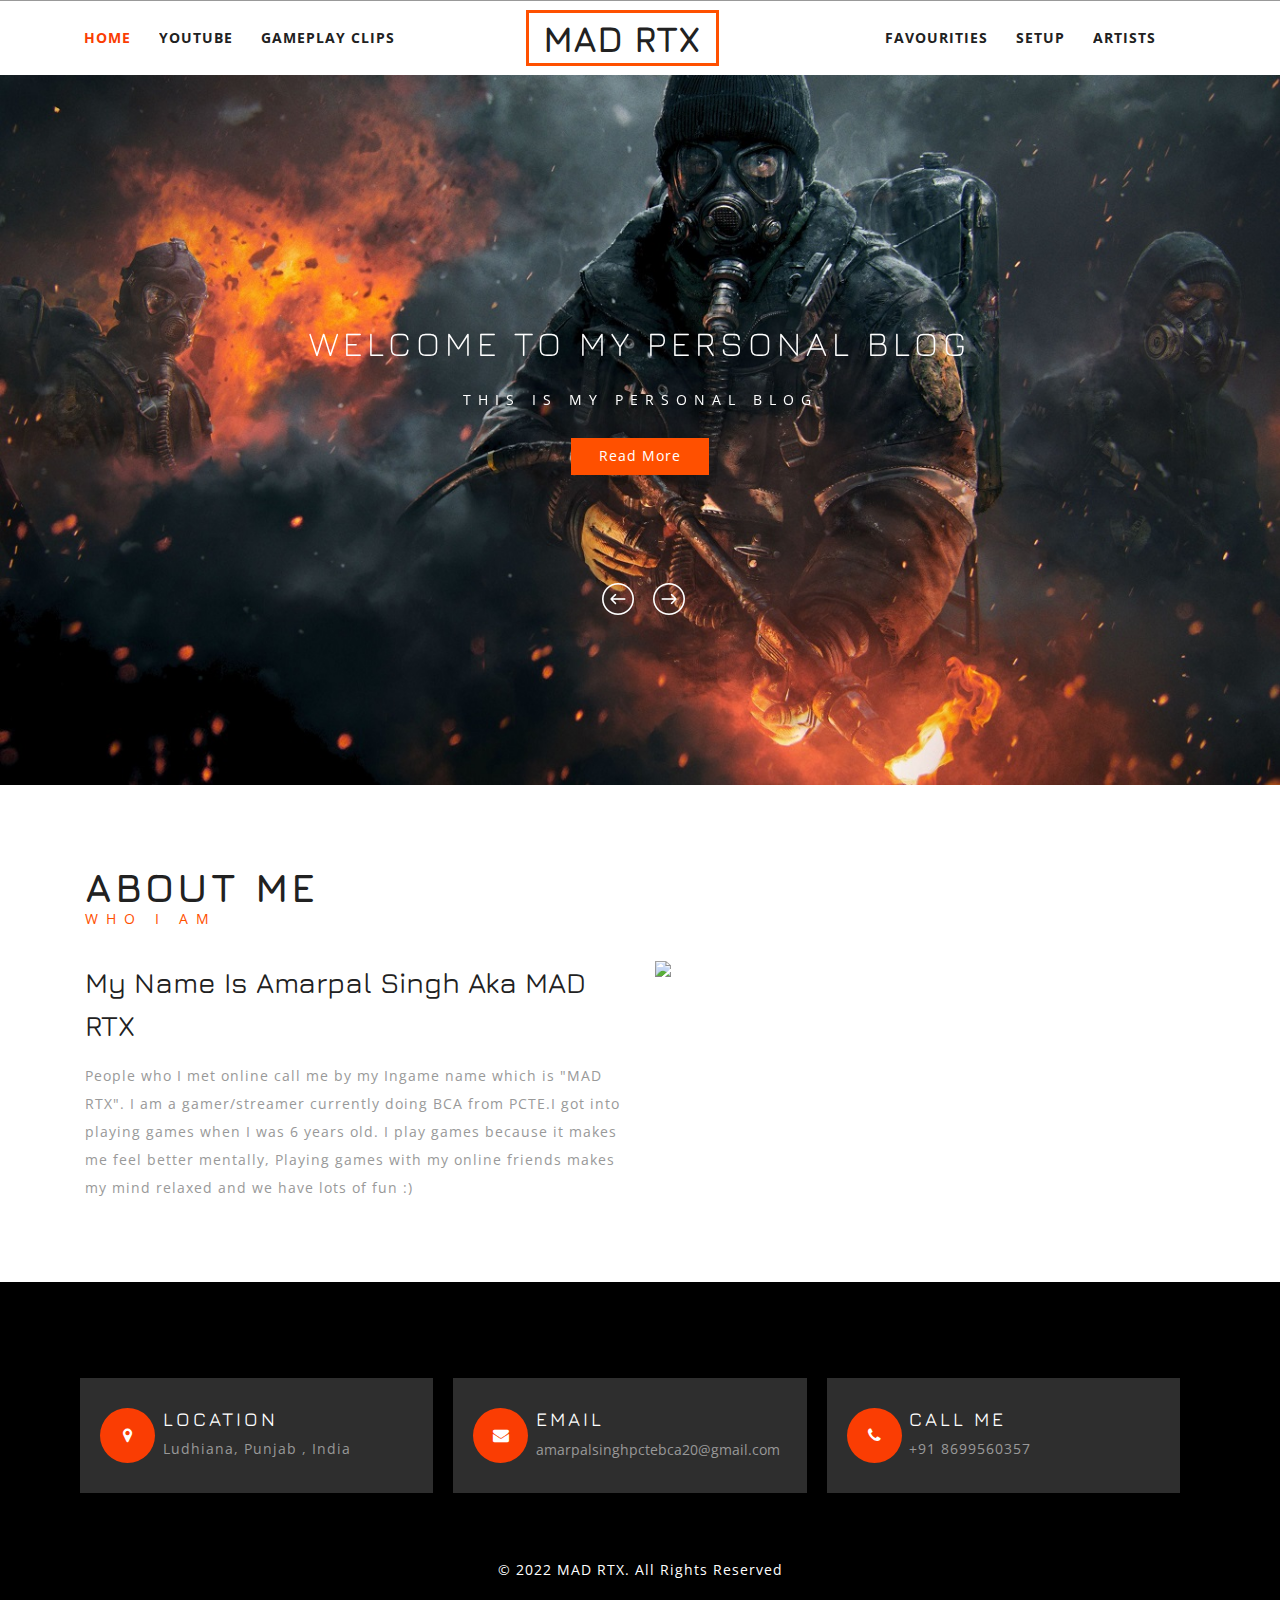
==== index.html @ 7ca93df8 "init" ====
<!--
author: W3layouts
author URL: http://w3layouts.com
-->
<!DOCTYPE html>
<html lang="en">

<head>
	<title> MAD RTX</title>
	<!-- for-mobile-apps -->
	<meta name="viewport" content="width=device-width, initial-scale=1">
	<meta http-equiv="Content-Type" content="text/html; charset=utf-8" />
	<meta name="keywords" content="Gaming Wonderland Responsive web template, Bootstrap Web Templates, Flat Web Templates, Android Compatible web template, 
Smartphone Compatible web template, free web designs for Nokia, Samsung, LG, SonyEricsson, Motorola web design" />
	<script type="application/x-javascript">
		addEventListener("load", function () {
			setTimeout(hideURLbar, 0);
		}, false);

		function hideURLbar() {
			window.scrollTo(0, 1);
		}
	</script>
	<link href="images/favicon.ico" rel="shortcut icon"/>
	<!-- //for-mobile-apps -->
	<link href="css/bootstrap.css" rel="stylesheet" type="text/css" media="all" />
	<link href="css/style.css" rel="stylesheet" type="text/css" media="all" />
	<!-- gallery -->
	<link rel="stylesheet" href="css/lightGallery.css" type="text/css" media="all" />
	<!-- //gallery -->
	<!-- font-awesome icons -->
	<link href="css/font-awesome.css" rel="stylesheet">

	<!-- //font-awesome icons -->
	<link href="//fonts.googleapis.com/css?family=Questrial" rel="stylesheet">
	<link href="//fonts.googleapis.com/css?family=Jura:300,400,500,600" rel="stylesheet">
	<link
		href='//fonts.googleapis.com/css?family=Open+Sans:400,300,300italic,400italic,600,600italic,700,700italic,800,800italic'
		rel='stylesheet' type='text/css'>

</head>

<body>
	<!-- header -->
	
		</div>
		
		<div class="clearfix"> </div>
	</div>
	<div class="w3_navigation">
		<div class="container">
			<nav class="navbar navbar-default">
				<div class="navbar-header navbar-left">
					<button type="button" class="navbar-toggle collapsed" data-toggle="collapse"
						data-target="#bs-example-navbar-collapse-1">
						<span class="sr-only">Toggle navigation</span>
						<span class="icon-bar"></span>
						<span class="icon-bar"></span>
						<span class="icon-bar"></span>
					</button>
					<div class="w3_navigation_pos">
						<h1><a href="index.html" title="MAD RTX">MAD RTX</a></h1>
					</div>
				</div>
				<!-- Collect the nav links, forms, and other content for toggling -->
				<div class="collapse navbar-collapse navbar-right" id="bs-example-navbar-collapse-1">
					<nav class="cl-effect-5" id="cl-effect-5">
						<ul class="nav navbar-nav">
							<li class="active"><a href="index.html"><span data-hover="Home">Home</span></a></li>

							<li><a href="https://www.youtube.com/channel/UCKZusoOJUhrxP9jpR-2Uy2g" target="_blank"><span data-hover="Youtube">Youtube</span></a></li>
							<li><a href="/clips.html"><span data-hover="Gameplay Clips">Gameplay Clips</span></a></li>
							<li><a href="/fav.html"><span data-hover="Favourities">Favourities</span></a></li>
							<li><a href="/setup.html"><span data-hover="Setup">Setup</span></a></li>
							<li><a href="/artist.html"><span data-hover="Artists">Artists</span></a></li>
						</ul>
					</nav>
				</div>
			</nav>
		</div>
	</div>
	<!-- //header -->
	<!-- banner -->
	<div class="banner">
		<!--Slider-->
		<div class="slider">
			<div class="callbacks_container">
				<ul class="rslides" id="slider3">
					<li>
						<div class="slider-img">
							<img src="images/1.jpg" class="img-responsive" alt="Gaming Wonderland">
						</div>
						<div class="slider-info">

							<h4>WELCOME TO MY PERSONAL BLOG </h4>
							<p>THIS IS MY PERSONAL BLOG </p>
							<a href="#about" class="hvr-shutter-in-horizontal scroll">Read More</a>
						</div>
					</li>
					<li>
						<div class="slider-img">
							<img src="images/2.jpg" class="img-responsive" alt="Gaming Wonderland">
						</div>
						<div class="slider-info">

							<h4>I AM A GAMER</h4>
							<p>Not because i dont have a life but because i choose to have many </p>
							<a href="#about" class="hvr-shutter-in-horizontal scroll">Read More</a>
						</div>
					</li>
					<li>
						<div class="slider-img">
							<img src="images/3.jpg" class="img-responsive" alt="Gaming Wonderland">
						</div>
						<div class="slider-info">

							<h4>GAMERS DON'T DIE</h4>
							<p>THEY RESPAWN </p>
							<a href="#about" class="hvr-shutter-in-horizontal scroll">Read More</a>
						</div>
					</li>


				</ul>

			</div>
			<div class="clearfix"></div>
		</div>
		<!--//Slider-->
	</div>
	<!-- //banner -->
	<!-- Modal1 -->
	
	<!-- //Modal1 -->

	<!-- about -->
	<div class="about" id="about">
		<div class="container">
			<div class="col-md-4 agileits_about_left">
				<h3 class="w3l_head">About Me</h3>
				<p class="w3ls_head_para">who i am</p>
			</div>
			<div class="agileits_banner_bottom_grids">
				<div class="col-md-6 agileits_banner_bottom_grid_l">
					<h4>My name is Amarpal singh aka MAD RTX</h4>
					<p><justify>People who I met online call me by my Ingame
						name which is "MAD RTX". I am a gamer/streamer
						currently doing BCA from PCTE.I got into playing
						games when I was 6 years old. I play games because it makes me feel better mentally, Playing games with my online friends
						makes my mind relaxed and we have lots of fun
						:)</justify></p>
				</div>
				<div class="col-md-4 agileits_banner_bottom_grid_r">
					<div class="agileits_banner_btm_grid_r">
						<img src="images/me.png" alt=" " class="img-responsive">
						
						</div>
					</div>
				</div>
				<div class="clearfix"> </div>
			</div>
		</div>
	</div>
	
	<!-- footer -->
	<div class="w3l_footer">
		<div class="container">

			<div class="w3ls_footer_grids">

				<div class="w3ls_footer_grid">
					<div class="col-md-4 w3ls_footer_grid_left">
						<div class="w3ls_footer_grid_leftl">
							<i class="fa fa-map-marker" aria-hidden="true"></i>
						</div>
						<div class="w3ls_footer_grid_leftr">
							<h4>Location</h4>
							<p>Ludhiana, Punjab , India</p>
						</div>
						<div class="clearfix"> </div>
					</div>
					<div class="col-md-4 w3ls_footer_grid_left">
						<div class="w3ls_footer_grid_leftl">
							<i class="fa fa-envelope" aria-hidden="true"></i>
						</div>
						<div class="w3ls_footer_grid_leftr">
							<h4>Email</h4>
							<a href="amarpalsinghpctebca20@gmail.com">amarpalsinghpctebca20@gmail.com</a>
						</div>
						<div class="clearfix"> </div>
					</div>
					<div class="col-md-4 w3ls_footer_grid_left">
						<div class="w3ls_footer_grid_leftl">
							<i class="fa fa-phone" aria-hidden="true"></i>
						</div>
						<div class="w3ls_footer_grid_leftr">
							<h4>Call Me</h4>
							<p>+91 8699560357</p>
						</div>
						<div class="clearfix"> </div>
					</div>
					<div class="clearfix"> </div>
				</div>
			</div>
		</div>
		<div class="w3l_footer_pos">
			<p>© 2022 MAD RTX. All Rights Reserved </a></p>
		</div>
	</div>
	<!-- //footer -->

	<!--banner Slider starts Here-->
	<script src="js/jquery-2.2.3.min.js"></script>
	<script src="js/responsiveslides.min.js"></script>
	<script>
		// You can also use "$(window).load(function() {"
		$(function () {
			// Slideshow 4
			$("#slider3").responsiveSlides({
				auto: true,
				pager: false,
				nav: true,
				speed: 500,
				namespace: "callbacks",
				before: function () {
					$('.events').append("<li>before event fired.</li>");
				},
				after: function () {
					$('.events').append("<li>after event fired.</li>");
				}
			});

		});
	</script>
	<!-- js -->
	<!-- start-smoth-scrolling -->
	<script src="js/lightGallery.js"></script>
	<script>
		$(document).ready(function () {
			$("#lightGallery").lightGallery({
				mode: "fade",
				speed: 800,
				caption: true,
				desc: true,
				mobileSrc: true
			});
		});
	</script>

	<script src="js/owl.carousel.js"></script>
	<link href="css/owl.theme.css" rel="stylesheet">
	<link rel="stylesheet" href="css/owl.carousel.css" type="text/css" media="all">
	<script>
		$(document).ready(function () {
			$("#owl-demo").owlCarousel({

				autoPlay: 3000, //Set AutoPlay to 3 seconds
				autoPlay: true,
				navigation: true,

				items: 4,
				itemsDesktop: [640, 5],
				itemsDesktopSmall: [414, 4]

			});

		});
	</script>
	<!-- start-smoth-scrolling -->
	<script type="text/javascript" src="js/move-top.js"></script>
	<script type="text/javascript" src="js/easing.js"></script>
	<script type="text/javascript">
		jQuery(document).ready(function ($) {
			$(".scroll").click(function (event) {
				event.preventDefault();
				$('html,body').animate({
					scrollTop: $(this.hash).offset().top
				}, 1000);
			});
		});
	</script>
	<!-- start-smoth-scrolling -->
	<!-- //js -->
	<script src="js/bootstrap.js"></script>
	<!-- //for bootstrap working -->
	<!-- here stars scrolling icon -->
	<script type="text/javascript">
		$(document).ready(function () {
			/*
				var defaults = {
				containerID: 'toTop', // fading element id
				containerHoverID: 'toTopHover', // fading element hover id
				scrollSpeed: 1200,
				easingType: 'linear' 
				};
			*/

			$().UItoTop({
				easingType: 'easeOutQuart'
			});

		});
	</script>
	<!-- //here ends scrolling icon -->
</body>

</html>
---- css/style.css ----
/*--
Author: W3layouts
Author URL: http://w3layouts.com
--*/
html, body{
    font-size: 100%;
	font-family: 'Open Sans', sans-serif;
	background:#ffffff;
	margin: 0;
}
p,ul li,ol li{
	margin:0;
	font-size:14px;
	letter-spacing: 1px;
}
h1,h2,h3,h4,h5,h6{
	font-family: 'Jura', sans-serif;
	text-transform:uppercase;
	margin:0;
}
ul,label{
	margin:0;
	padding:0;
}
body a:hover{
	text-decoration:none;
}
input[type="submit"],input[type="reset"],.w3ls_footer_grid_leftl,.w3ls_footer_grid_leftr h4,.w3l_footer_pos p a,.w3ls_footer_grid_leftr a,.w3layouts_header_right ul li a,.w3ls_social li a,.w3_team_grid1_pos,.w3_team_grid1_pos img{
	transition: .5s ease-in;
	-webkit-transition: .5s ease-in;
	-moz-transition: .5s ease-in;
	-o-transition: .5s ease-in;
	-ms-transition: .5s ease-in;
}
/*-- header --*/
.w3layouts_header_left{
	float:left;
}
.w3layouts_header_left p{
    color: #999;
    line-height: 1.8em;
    float: left;
    margin: 5px 42px 0 0;
}
.w3layouts_header_left a {
	 color: #999;
}
.w3layouts_header_right{
    float: right;
    position: relative;
    width: 23%;
}
.header {
	    padding: 0.6em 3em;
    background: #1d1d1d;
}
.w3layouts_header_right input[type="search"] {
       width: 65%;
    border-top-left-radius: 20px;
    border-bottom-left-radius: 20px;
    outline: none;
    border: none;
    background: #fff;
    color: #999;
    padding:8px 15px 8px 15px;
    font-size: 13px;
    float: left;
}
.w3layouts_header_right input[type="submit"] {
	     outline: none;
    border: none;
    background: #ff5000 url(../images/search.png)no-repeat 12px 5px;
    color: #fff;
    padding: 6px 0;
    width: 17%;
    border-top-right-radius: 20px;
    border-bottom-right-radius: 20px;
    -webkit-transition: all 0.2s ease 0s;
    -moz-transition: all 0.2s ease 0s;
    -o-transition: all 0.2s ease 0s;
    -ms-transition: all 0.2s ease 0s;
}
/*-- nav --*/
.navbar-default {
    background: none;
    border: none;
}
.navbar {
    margin-bottom: 0;
}
.w3_navigation {
    border-top: 1px solid #999;
	position:relative;
}
.navbar-nav {
    float: none;
    margin: 1em 0 1em 0;
}
.navbar-collapse {
    padding: 0;
}
.navbar-right {
    float: none !important;
    margin-right: 0;
}
.navbar-default .navbar-nav > .active > a, .navbar-default .navbar-nav > .active > a:hover, .navbar-default .navbar-nav > .active > a:focus {
    color:#fa3d03;
    background: none;
}
.navbar-default .navbar-nav > li > a {
    color: #212121;
}
.navbar-nav > li > a {
      margin:1em 1em;
    padding: 0;
	line-height: 1em;
	font-weight: bold;
    text-transform: uppercase;
}
.navbar-nav > li:nth-child(3) a {
        margin-right: 34em !important;
}
.navbar-nav > li:nth-child(6) a {
        margin-right:0px!important;
}
.w3_navigation_pos {
       position: absolute;
    top: 24%;
    left: 40%;
    z-index: 999;
}
.w3_navigation_pos h1 a {
     font-size: 1em;
    color: #212121;
    text-decoration: none;
    border: 3px solid #ff5000;
    padding: 0.1em .4em;
    font-weight: 700;
    text-transform: uppercase;
    font-family: 'Jura', sans-serif;
}
.navbar-default .navbar-nav > li > a:hover{
    color: #fa3d03;
}
/* Effect 5: same word slide in */
.cl-effect-5 a {
	overflow: hidden;
	padding: 0 4px;
}

.cl-effect-5 a span {
	position: relative;
	display: inline-block;
	-webkit-transition: -webkit-transform 0.3s;
	-moz-transition: -moz-transform 0.3s;
	transition: transform 0.3s;
}

.cl-effect-5 a span::before {
	position: absolute;
	top: 100%;
	content: attr(data-hover);
	-webkit-transform: translate3d(0,0,0);
	-moz-transform: translate3d(0,0,0);
	transform: translate3d(0,0,0);
}

.cl-effect-5 a:hover span,
.cl-effect-5 a:focus span {
	-webkit-transform: translateY(-100%);
	-moz-transform: translateY(-100%);
	transform: translateY(-100%);
}

/* Effect 5: same word slide in and border bottom */
/*-- //nav --*/
.fa-cog{
    -webkit-animation: fa-spin 3s infinite linear;
    animation: fa-spin 3s infinite linear;
}
/*-- //header --*/
/*-- banner --*/
.w3_navigation_pos h1 a i {
    font-size: .6em;
    color: #f83e03;
}
.slider-info {
    position: absolute;
    top: 40%;
    z-index: 999;
    left: 0px;
    width: 100%;
    height: 100%;
	text-align:center;
}
.slider-info h4 {
    font-size: 3em;
    color: #fff;
    letter-spacing: 5px;
    text-transform: uppercase;
    font-weight: 200;
}
.slider-info a {
	font-size:1em;
	padding:0.6em 2em;
	color:#fff;
	}
/* Shutter In Horizontal */
.hvr-shutter-in-horizontal {
  display: inline-block;
  vertical-align: middle;
  -webkit-transform: translateZ(0);
  transform: translateZ(0);
  box-shadow: 0 0 1px rgba(0, 0, 0, 0);
  -webkit-backface-visibility: hidden;
  backface-visibility: hidden;
  -moz-osx-font-smoothing: grayscale;
  position: relative;
  background: #2098d1;
  -webkit-transition-property: color;
  transition-property: color;
  -webkit-transition-duration: 0.3s;
  transition-duration: 0.3s;
}
.hvr-shutter-in-horizontal:before {
  content: "";
  position: absolute;
  z-index: -1;
  top: 0;
  bottom: 0;
  left: 0;
  right: 0;
  background: #ff5000;
  -webkit-transform: scaleX(1);
  transform: scaleX(1);
  -webkit-transform-origin: 50%;
  transform-origin: 50%;
  -webkit-transition-property: transform;
  transition-property: transform;
  -webkit-transition-duration: 0.3s;
  transition-duration: 0.3s;
  -webkit-transition-timing-function: ease-out;
  transition-timing-function: ease-out;
}
.hvr-shutter-in-horizontal:hover, .hvr-shutter-in-horizontal:focus, .hvr-shutter-in-horizontal:active {
  color: white;
}
.hvr-shutter-in-horizontal:hover:before, .hvr-shutter-in-horizontal:focus:before, .hvr-shutter-in-horizontal:active:before {
  -webkit-transform: scaleX(0);
  transform: scaleX(0);
}
.slider-info p {
    font-size:1em;
    text-transform: uppercase;
    color: #fff;
    letter-spacing: 7px;
    margin: 2em 0;
}
/*--slider--*/
#slider2,
#slider3 {
  box-shadow: none;
  -moz-box-shadow: none;
  -webkit-box-shadow: none;
  margin: 0 auto;
}
.rslides_tabs li:first-child {
  margin-left: 0;
}
.rslides_tabs .rslides_here a {
  background: rgba(255,255,255,.1);
  color: #fff;
  font-weight: bold;
}
.events {
  list-style: none;
}
.callbacks_container {
  position: relative;
  float: left;
  width: 100%;
}
.callbacks {
  position: relative;
  list-style: none;
  overflow: hidden;
  width: 100%;
  padding: 0;
  margin: 0;
}
.callbacks li {
  position: absolute;
  width: 100%;
}
.callbacks img {
  position: relative;
  z-index: 1;
  height: auto;
  border: 0;
}
.callbacks .caption {
	display: block;
	position: absolute;
	z-index: 2;
	font-size: 20px;
	text-shadow: none;
	color: #fff;
	left: 0;
	right: 0;
	padding: 10px 20px;
	margin: 0;
	max-width: none;
	top: 10%;
	text-align: center;
}
.callbacks_nav {
    position: absolute;
    -webkit-tap-highlight-color: rgba(0,0,0,0);
       bottom: 24%;
    left: 0;
    z-index: 3;
    text-indent: -9999px;
    overflow: hidden;
    text-decoration: none;
    width:32px;
    height:32px;
    background: transparent url("../images/left.png") no-repeat left top;
}
 .callbacks_nav:hover{
  	opacity: 0.5;
  }
.callbacks_nav.next {
  left: auto;
   background: transparent url("../images/right.png") no-repeat right top;
       left: 51%;
 }
 .callbacks_nav.prev {
	right: auto;
	background-position:left top;
	left: 47%;
}
#slider3-pager a {
  display: inline-block;
}
#slider3-pager span{
  float: left;
}
#slider3-pager span{
	width:100px;
	height:15px;
	background:#fff;
	display:inline-block;
	border-radius:30em;
	opacity:0.6;
}
#slider3-pager .rslides_here a {
  background: #FFF;
  border-radius:30em;
  opacity:1;
}
#slider3-pager a {
  padding: 0;
}
#slider3-pager li{
	display:inline-block;
}
.rslides {
  position: relative;
  list-style: none;
  overflow: hidden;
  width: 100%;
  padding: 0;
}
.rslides li {
  -webkit-backface-visibility: hidden;
  position: absolute;
  display:none;
  width: 100%;
  left: 0;
  top: 0;
}
.rslides li{
  position: relative;
  display: block;
  float: left;
}
.rslides img {
  height: auto;
	border: 0;
	width: 100%;
  }
.callbacks_tabs{
       list-style: none;
    position: absolute;
    bottom: -39%;
    left: 42%;
    padding: 0;
    margin: 0;
    z-index: 990;
    display: block;
    text-align: center;
}
.slider-top span{
	font-weight:600;
}
.callbacks_tabs li{
       display: inline-block;
    margin: 0 7px;
}
/*----*/
.callbacks_tabs a{
 visibility: hidden;
}
.callbacks_tabs a:after {
    content: "\f111";
    font-size: 0;
    font-family: FontAwesome;
    visibility: visible;
    display: block;
    height: 12px;
    width: 12px;
    display: inline-block;
    background: #fff;
    border-radius: 50%;
    -webkit-border-radius: 50%;
    -o-border-radius: 50%;
    -moz-border-radius: 50%;
    -ms-border-radius: 50%;
}
.callbacks_here a:after{
	background: #f53753;
    border: 1px solid #f53753;
    height:1px;
    width:40px;
    border-radius: 0;
}
/*-- //banner --*/
/*-- about --*/
.about,.services,.team-bottom,.mail{
	padding:5em 0;
}
.w3l_head{
	font-size: 2.5em;
    font-weight: bold;
    color: #212121;
	letter-spacing: 3px;
	text-align: center;
}
.w3ls_head_para{
	color:#ff5000;
	text-transform:uppercase;
	letter-spacing:8px;
	text-align: center;
}

.agileits_about_right p{
	color:#999;
	line-height:2em;
	margin-bottom:3em;
}
.agileits_about_right p i{
	display:block;
	margin:2em 0 0;
}
.agileits_about_right {
    padding-left: 7em;
}
.agileits_about_right ul li{
	display: block;
    margin-bottom: 1em;
    color: #212121;
    line-height: 1.5em;
    text-transform: capitalize;
    font-family: 'Questrial', sans-serif;
    font-size: 1em;
	font-weight:600;
	letter-spacing:2px;
}
.agileits_about_right ul li i{
	color:#fa3d43;
	padding-right:1em;
}
.agileits_about_right ul li:last-child,.agileinfo_about_bottom_right_wthree ul li:last-child{
	margin-bottom:0;
}
/*-- //about --*/
/*-- about-bottom --*/
.agileits_banner_bottom_grid_l h4{
	text-transform:capitalize;
	font-size:1.8em;
	color:#212121;
	line-height:1.5em;
}
.agileits_banner_bottom_grid_l p{
	margin:1em 0 0;
	line-height:2em;
	color:#999;
}
.agileits_banner_bottom_grid_l p i{
	    display: block;
    margin-bottom: 1em;
    color: #ff5000;
    letter-spacing: 4px;
    font-weight: 400;
}
.agileits_banner_bottom_grids{
	margin:6em 0 0;
}
.agileits_banner_btm_grid_r{
	position:relative;
}
.agileits_banner_btm_grid_r_pos{
	position:absolute;
	top: -23%;
    right: -15%;
}
/*-- //about-bottom --*/
/*-- services --*/
/*-- services --*/
.services{
	background:url(../images/service.jpg) no-repeat center;
	background-size:cover;
	-webkit-background-size: cover;
	-o-background-size: cover;
	-ms-background-size: cover;
	-moz-background-size: cover;
}
#services h3 {
    text-align: center;
    color: #fff;

}
.services-agile-w3l,.services-gd {
    margin: 0 auto;
    text-align: center;
}
.services-agile-w3l {
    margin-top: 2em;
}
.hi-icon,.hi-icon:after{
	border-radius:0px;
}
.hi-icon:before {
    font-family: inherit;
}

a.hi-icon img {
    margin: 17px 0 0;
}
.hi-icon-wrap {
    padding: 0;
}

.services-gd h4 {
	color: #2098d1;
    margin-top: 20px;
    font-size: 1.5em;
    letter-spacing: 2px;
    margin-bottom: 8px;
}
.services-gd p {
    color: #fff;
}
.hi-icon-wrap {
	text-align: center;
	margin: 0 auto;
	padding: 2em 0 1em;
}

.hi-icon {
	display: inline-block;
	font-size: 0px;
	cursor: pointer;
    margin: 0 auto;
	width: 102px;
	height: 102px;
	text-align: center;
	position: relative;
	z-index: 1;
	color: #fff;
	    border-radius: 50%;
}

.hi-icon:after {
	pointer-events: none;
	position: absolute;
	width: 100%;
	height: 100%;
	content: '';
	-webkit-box-sizing: content-box; 
	-moz-box-sizing: content-box; 
	box-sizing: content-box;
}

.hi-icon:before {
	font-family: 'ecoicon';
	speak: none;
	font-size: 48px;
	line-height: 90px;
	font-style: normal;
	font-weight: normal;
	font-variant: normal;
	text-transform: none;
	display: block;
	-webkit-font-smoothing: antialiased;
}

/* Effect 9 */
.hi-icon-effect-9 .hi-icon {
	-webkit-transition: box-shadow 0.2s;
	-moz-transition: box-shadow 0.2s;
	transition: box-shadow 0.2s;
}

.hi-icon-effect-9 .hi-icon:after {
	top: 0;
	left: 0;
	padding: 0;
	box-shadow: 0 0 0 3px #fff;
	-webkit-transition: -webkit-transform 0.2s, opacity 0.2s;
	-moz-transition: -moz-transform 0.2s, opacity 0.2s;
	transition: transform 0.2s, opacity 0.2s;
	    border-radius: 50%;
}

/* Effect 9a */
.hi-icon-effect-9a .hi-icon:hover:after {
	-webkit-transform: scale(0.85);
	-moz-transform: scale(0.85);
	-ms-transform: scale(0.85);
	transform: scale(0.85);
	opacity: 0.5;
}

.hi-icon-effect-9a .hi-icon:hover {
	box-shadow: 0 0 0 6px #fff;
	color: #fff;
}
/*-- //services --*/
/*-- //services-bottom --*/
/*-- /news --*/
.projects{
	padding:5em 0 0 0;
}
.projects-info{
	text-align:center;
}
.projects-info p{
    color: #999999;
    font-size: .9em;
    margin: 1em auto 0;
    width: 40%;
}
.projects-grids {
  margin: 3em 0 0 0;
}
#owl-demo .item{
    text-align: center;
}
.projects-agile-grid-info{
    position: relative;
    overflow: hidden;	
}
.projects-agile-grid-info img{
	width:100%;
}
i.fa.fa-cutlery {
    color: #FFFFFF;
    font-size: 2em;
}
.projects-grid-caption h4 {
      color: #fff;
    font-size: 1.7em;
    font-weight: 700;
    margin: 7.2em 0 0.5em 0;
    text-transform: uppercase;
    background: hsla(192, 18%, 92%, 0.31);
    padding: 10px;
    letter-spacing: 6px;
}
.projects-grid-caption p {
    color: #fff;
    font-size: 0.95em;
    margin: 0;
    letter-spacing: 12px;
}
.projects-grid-caption {
    background: rgba(0, 0, 0, 0.61);
    padding: 8em 1em 1em 1em;
    position: absolute;
    left: 0;
    bottom: -135%;
    text-align: center;
    width: 100%;
     height: 617px;
    -webkit-transition: .5s all;
    transition: .5s all;
    -moz-transition: .5s all;
	border: 1px solid #999;
}
.projects-agile-grid-info:hover .projects-grid-caption{
    bottom: 0%;
}
/*-- //news --*/
/*-- gallery --*/
.w3l_gallery_grid li{
	display: inline-block;
    float: left;
    width: 32.33%;
    padding: 1%;
}
.box {
    position: relative;
    overflow: hidden;
}

.box img {
  position: absolute;
  left: 0;
  -webkit-transition: all 300ms ease-out;
  -moz-transition: all 300ms ease-out;
  -o-transition: all 300ms ease-out;
  -ms-transition: all 300ms ease-out;
  transition: all 300ms ease-out;
}

.box .overbox {
	background-color: hsla(0, 0%, 11%, 0.6);
    position: absolute;
    top: 0;
    left: 0;
    color: #fff;
    z-index: 100;
    -webkit-transition: all 300ms ease-out;
    -moz-transition: all 300ms ease-out;
    -o-transition: all 300ms ease-out;
    -ms-transition: all 300ms ease-out;
    transition: all 300ms ease-out;
    opacity: 0;
    width: 100%;
       padding: 7em 2em 2em;
}
.box,.box .overbox {
	height: 230px;
}
.box:hover .overbox { opacity: 1; }

.box .overtext {
  -webkit-transition: all 300ms ease-out;
  -moz-transition: all 300ms ease-out;
  -o-transition: all 300ms ease-out;
  -ms-transition: all 300ms ease-out;
  transition: all 300ms ease-out;
  transform: translateY(40px);
  -webkit-transform: translateY(40px);
}

.box .title {
     font-size: 1.6em;
    text-transform: uppercase;
    opacity: 0;
    transition-delay: 0.1s;
    transition-duration: 0.2s;
    background: rgba(236, 81, 9, 0.72);
    text-align: center;
    padding: 10px;
}

.box:hover .title,
.box:focus .title {
  opacity: 1;
  transform: translateY(0px);
  -webkit-transform: translateY(0px);
}

.box .tagline {
	font-size: 13px;
    line-height:1.8em;
	opacity: 0;
	transition-delay: 0.2s;
	transition-duration: 0.2s;
}

.box:hover .tagline,
.box:focus .tagline {
  opacity: 1;
  transform: translateX(0px);
  -webkit-transform: translateX(0px);
}
ul#lightGallery {
    margin-top: 2em;
}
.modal-content  img{
	width:100%;
}
.modal-content h4 {
    color: #0099e5;
    text-align: center;
    font-size: 35px;
    margin-bottom: 15px;
}
.modal-content h5 {
    color: #000;
    padding: 20px 0 6px;
    font-size: 22px;
    margin-left: 0px;
}
.modal-content p {
    color: #676464;
    font-size: 14px;
    line-height: 28px;
    letter-spacing: 0.2px;
    word-spacing: 1px;
}
.modal-header {
    min-height: 16.42857143px;
    padding: 20px 30px;
}
 .modal-dialog {
    width: 600px;
    margin: 109px auto;
}
.agileits_about_left h3 {
    text-align: left;
}
.agileits_about_left p {
    text-align: left;
}
/*-- mail --*/
.w3_mail_grids textarea{
	outline: none;
    padding: 10px;
    color: #212121;
    font-size: 14px;
    border: none;
    border-bottom:2px solid #f2f2f2;
    background: none;
    width: 97.3%;
    margin:0 0 3em 1.1em;
    min-height: 150px;
    resize: none;
	font-weight:600;
}
.w3_mail_grids textarea::-webkit-input-placeholder {
	color: #212121 !important;
}
.w3_mail_grids input[type="submit"]{
    outline: none;
    color: #fff;
    letter-spacing: 5px;
    font-size: 1em;
    border: none;
    text-transform: uppercase;
    width: 100%;
    font-weight: 600;
    background: #111;
    padding: 0.9em;
    margin-top: 2em;
}
.w3_mail_grids input[type="submit"]:hover{
 background:#fa3d03;
}
/*-- mail --*/
.input {
	position: relative;
	z-index: 1;
	display: inline-block;
	margin: 0;
	max-width: 100%;
	width: calc(100% - 0em);
	vertical-align: top;
}

.input__field {
	display: block;
	border-radius: 0;
	outline: none;
	width: 100%;
	background: #f5f5f5;
	color: #111;
	padding: 18px;
	font-size: 14px;
	border: 1px solid #e4e4e4;
	font-weight: 600;
	-webkit-appearance: none;
}

.input__field:focus, .w3_agile_mail_grid textarea:focus {
	outline: none;
	background: #fff;
}

.input--ichiro {
	margin-top: 2em;
}

.w3_agile_mail_grid textarea {
    outline: none;
    width: 100%;
    background: #f5f5f5;
    color: #111;
    padding:1em;
    font-size: 14px;
    border: 1px solid #e4e4e4;
     min-height: 239px;
     font-weight: 600;
    margin: 2em 0 0;
}
.w3_agile_mail_grid textarea::-webkit-input-placeholder {
	color: #212121 !important;
}
/*-- //mail --*/
/*-- footer --*/
.w3l_footer{
	    background: #000;
         padding: 6em 0 5em 0;
}
.w3l_footer form{
	width: 45%;
    margin: 3em auto 0;
}
.w3ls_footer_grid {
    margin: 0 auto;
    text-align: center;
}
.w3ls_footer_grids p.agileits_w3layouts_est{
	color:#fff;
	line-height:2em;
	margin:2em auto 5em;
	width:65%;
	text-align:center;
}
.w3ls_footer_grid_leftl{
	float:left;
	width:55px;
	height:55px;
	border-radius:50px;
	text-align:center;
	background:#fa3d03;
}
.w3ls_footer_grid_leftl i{
	color: #fff;
    font-size: 1em;
    line-height: 3.4em;
}
.w3ls_footer_grid_leftr{
    float: right;
    width: 80%;
    text-align: left;
}
.w3ls_footer_grid_leftr h4{
	font-size: 1.2em;
    color: #fff;
    letter-spacing: 3px;
    margin-bottom: .5em;
}
.w3ls_footer_grid_leftr p{
	color:#999;
	line-height:1.5em;
}
.w3ls_footer_grid_leftr a{
	color:#999;
	text-decoration:none;
	font-size:14px;
}
.w3ls_footer_grid_leftr a:hover{
	color:#fa3d03;
}
.w3l_footer_pos{
      margin-top: 4em;
}
.w3l_footer_pos p{
	text-align:center;
	color:#fff;
	line-height:1.8em;
}
.w3l_footer_pos p a{
	color:#fa3d03;
	text-decoration:underline;
}
.w3l_footer_pos p a:hover{
	color:#fff;
}
.w3ls_footer_grid_left:hover .w3ls_footer_grid_leftl{
	background:#fff;
}
.w3ls_footer_grid_left:hover .w3ls_footer_grid_leftl i{
	color:#212121;
}
.w3ls_footer_grid_left:hover .w3ls_footer_grid_leftr h4{
	color:#fa3d43;
}
.w3ls_footer_grid_left {
    background: #2e2e2e;
    float: left;
    width: 31%;
    margin: 0 10px;
    padding: 30px 20px;
}
/*-- //footer --*/
.map iframe{
	width:100%;
	min-height:350px;
	margin-top:2em;
	margin-bottom:-6px;
	border:none;
}
/*-- to-top --*/
#toTop {
	display: none;
	text-decoration: none;
	position: fixed;
	bottom: 20px;
	right: 2%;
	overflow: hidden;
	z-index: 999; 
	width: 32px;
	height: 32px;
	border: none;
	text-indent: 100%;
	background: url(../images/arrow.png) no-repeat 0px 0px;
}
#toTopHover {
	width: 32px;
	height: 32px;
	display: block;
	overflow: hidden;
	float: right;
	opacity: 0;
	-moz-opacity: 0;
	filter: alpha(opacity=0);
}
/*-- //to-top --*/
/*-- start-responsive-design --*/
@media (max-width:1440px){
	.slider-info {
		position: absolute;
		top: 35%;
	}
}
@media (max-width:1366px){
	.slider-info h4 {
		font-size: 2.8em;
	}
	.projects-grid-caption {
		padding: 8em 1em 1em 1em;
		position: absolute;
		left: 0;
		bottom: -146%;
	}
	.projects-grid-caption h4 {
		font-size: 1.4em;
		margin: 7.2em 0 0.5em 0;
	}
}
@media (max-width:1280px){
	.slider-info h4 {
		font-size: 2.5em;
	}
	.agileits_banner_btm_grid_r_pos {
		position: absolute;
		top: -23%;
		right: -9%;
	}
	.projects-grid-caption {
		padding: 14em 1em 1em 1em;
		position: absolute;
		left: 0;
		bottom: -156%;
	}
}
@media (max-width:1080px){
	.w3_navigation_pos {
		left:41%;
	}
	.agileits_about_right {
		padding-left: 4em;
	}
	.w3layouts_header_right {
		float: right;
		position: relative;
		width: 30%;
	}
	.slider-info p {
		font-size: 0.9em;
		letter-spacing: 6px;
		margin: 2em 0;
	}
	.slider-info h4 {
		font-size: 2.3em;
	}
	.slider-info {
		position: absolute;
		top: 28%;
	}
	.callbacks_nav.prev {
		right: auto;
		background-position: left top;
		left: 45%;
	}
	.navbar-nav > li > a {
		margin: 2em 1em;
		font-size: 0.9em;
	}
		.w3_navigation_pos h1 a {
       font-size: 0.9em;
	}
	.navbar-nav > li:nth-child(3) a {
		margin-right: 37.1em !important;
	}
	.w3_navigation_pos {
		left: 35%;
	}
	.agileits_banner_bottom_grid_l h4 {
       font-size: 1.6em;
	}
	.projects-grid-caption h4 {
		font-size: 1em;
		margin: 7.2em 0 0.5em 0;
	}
	.projects-grid-caption {
		padding: 19em 1em 1em 1em;
		position: absolute;
		left: 0;
		bottom: -179%;
	}
	.projects-grid-caption p {
		font-size: 0.85em;
		margin: 0;
		letter-spacing: 10px;
	}
	.w3ls_footer_grid_leftl {
		float: left;
		width: 43px;
		height: 43px;
	}
	.w3ls_footer_grid_leftl i {
		font-size: 1em;
		line-height: 2.7em;
	}
	.w3ls_footer_grid_leftr h4 {
		font-size: 1.1em;
		letter-spacing: 2px;
	}
	.box .overbox {
		padding: 6em 1em 2em;
	}
	.box, .box .overbox {
		height: 189px;
	}
}
@media (max-width: 1024px){
	.w3_navigation_pos {
		left:41%;
	}
	.agileits_about_right {
		padding-left: 4em;
	}
	.w3layouts_header_right {
		float: right;
		position: relative;
		width: 36%;
	}
	.slider-info p {
		font-size: 0.9em;
		letter-spacing: 6px;
		margin: 2em 0;
	}
	.slider-info h4 {
		font-size: 2.3em;
	}
	.slider-info {
		position: absolute;
		top: 28%;
	}
	.callbacks_nav.prev {
		right: auto;
		background-position: left top;
		left: 45%;
	}
	.navbar-nav > li > a {
		margin: 2em 1em;
		font-size: 0.9em;
	}
		.w3_navigation_pos h1 a {
       font-size: 0.9em;
	}
	.navbar-nav > li:nth-child(3) a {
		margin-right: 37.1em !important;
	}
	.w3_navigation_pos {
		left: 35%;
	}
	.projects-grid-caption {
		padding: 19em 1em 1em 1em;
		position: absolute;
		left: 0;
		bottom: -190%;
	}
	.projects-grid-caption h4 {
		font-size: 0.9em;
		margin: 8.2em 0 0.5em 0;
	}
}	
@media (max-width: 991px){
	.w3_navigation_pos h1 a {
		font-size: 0.7em;
	}
	.navbar-nav > li:nth-child(3) a {
		margin-right: 26em !important;
	}
	.navbar-nav > li > a {
	   margin: 2em 0.5em;
	}
	.w3_navigation_pos {
		top: 28%;
		left: 38.5%;
	}
	.navbar-nav > li > a {
		padding: 0;
		line-height: 0.8em;
	}
	.w3_navigation_pos {
		top: 28%;
		left: 33.5%;
	}
	.w3layouts_header_right {
		float: right;
		position: relative;
		width: 36%;
	}
	.callbacks_nav.prev {
		right: auto;
		background-position: left top;
		left: 45%;
	}
	.agileits_banner_bottom_grids {
		margin: 1em 0 0;
	}
	.agileits_banner_bottom_grid_r {
		margin-top: 6em;
	}
	.agileits_banner_btm_grid_r_pos {
		position: absolute;
		top: -23%;
		right: 0%;
	}
	.services-gd.text-center {
		float: left;
		width: 25%;
	}
	.w3l_head {
			font-size: 2.3em;
	}
	
	.box .title {
		font-size: 1.2em;
	}
	.box, .box .overbox {
		height: 146px;
	}
	.box .overbox {
		padding: 4em 1em 2em;
	}
	.projects-grid-caption {
		padding: 21em 1em 1em 1em;
		position: absolute;
		left: 0;
		bottom: -248%;
	}
	.projects-grid-caption h4 {
		font-size: 0.9em;
		margin: 9.2em 0 0.5em 0;
	}
	.projects-grid-caption p {
		font-size: 0.8em;
		margin: 0;
		letter-spacing: 7px;
	}
	.w3ls_footer_grid_left {
		float: left;
		width: 100%;
		margin: 0 0px;
		padding: 20px 30px;
		margin-bottom: 10px;
	}
	.w3ls_footer_grid_leftr {
		float: right;
		width: 75%;
		text-align: left;
	}
	.w3l_footer {
		padding: 4em 0 3em 0;
	}
	.about, .services, .team-bottom, .mail {
		padding: 3em 0;
	}
	.w3l_footer_pos {
		margin-top: 2em;
	}
	
}
@media (max-width: 800px){
	.w3_navigation_pos {
		left:38.5%;
	}
	.navbar-nav > li:nth-child(3) a {
		margin-right: 26em !important;
	}
	.w3_navigation_pos h1 a {
		font-size: .75em;
	}
	.w3_navigation_pos {
		left: 34%;
	}
	.navbar-nav {
		float: none;
		margin: 0em 0 0em 0;
	}
	.w3_navigation_pos {
		top: 12%;
		left: 33.5%;
	}
	.w3layouts_header_left p {
		float: left;
		margin: 5px 19px 0 0;
		font-size: 13px;
	}
	.header {
		padding: 0.6em 1em;
	}
	.slider-info h4 {
		font-size: 1.8em;
	}
	.slider-info a {
		font-size: 0.9em;
		padding: 0.6em 1.5em;
	}
	.slider-info p {
		font-size: 0.85em;
		letter-spacing: 5px;
		margin: 1em 0 1.5em 0;
	}
	.projects-grid-caption h4 {
		font-size: 0.9em;
		margin: 9.2em 0 0.5em 0;
		padding: 8px;
		letter-spacing: 2px;
	}
	.projects-grid-caption p {
		font-size: 0.8em;
		margin: 0;
		letter-spacing: 3px;
	}
	.services-gd h4 {
		margin-top: 20px;
		font-size: 1.3em;
	}
	.callbacks_nav {
		position: absolute;
		bottom: 21%;
	}
	.w3layouts_header_right {
		float: right;
		position: relative;
		width: 40%;
	}
}
@media (max-width: 768px){
	.w3_navigation_pos h1 a {
		font-size: .75em;
	}
	.w3_navigation_pos {
		left: 34%;
	}
	.w3l_head {
		font-size: 2em;
	}
	.agileits_about_right {
		padding-left: 3em;
	}
	.agileinfo_about_bottom_right h2 {
		font-size: 1.7em;
	}
	.w3ls_head_para {
      letter-spacing: 5px;
	}
	.projects-grid-caption h4 {
		font-size: 1.1em;
		margin: 1.2em 0 0.5em 0;
		padding: 8px;
		letter-spacing: 2px;
	}
	.w3_agile_mail_grid textarea {
		outline: none;
		min-height: 191px;
		margin: 2em 0 0;
	}
	.map iframe {
    width: 100%;
    min-height: 250px;
    margin-top: 2em;
	}
	.projects {
		padding: 3em 0 0 0;
	}
}
@media (max-width: 767px){
	.navbar-default .navbar-toggle {
		border-color: #212121;
	}
	.navbar-default .navbar-toggle .icon-bar {
		background-color: #212121;
	}
	.navbar-toggle {
		margin: 1em 0;
	}
	.navbar-default .navbar-toggle:hover, .navbar-default .navbar-toggle:focus {
		background-color: transparent;
	}

	.navbar-nav {
		float: none;
		margin: 0;
		text-align: center;
		background: #dfdfdf;
	}
	.navbar-nav > li > a {
		margin: 2em 0;
	}
	.navbar-nav > li:nth-child(3) a {
		margin-right: auto !important;
	}
	.w3_navigation_pos {
		left: 0;
	}
	.w3_navigation_pos {
		position: inherit;
		float: left;
		margin-top: .9em;
	}
}
@media (max-width: 736px){
	.header {
		padding: 0.6em 1em;
	}
	.box .overbox {
		padding: 3em 1em 2em;
	}
	.box, .box .overbox {
		height: 139px;
	}
	
	.map iframe {
		min-height: 300px;
	}
	.box .overbox {
		padding: 3em 1em 2em;
	}
	.box, .box .overbox {
		height: 139px;
	}
	.w3layouts_header_right {
		float: right;
		position: relative;
		width: 37%;
	}
	.about, .services, .team-bottom, .mail {
		padding: 2em 0;
	}
	.projects {
		padding: 2em 0 0 0;
	}
}
@media (max-width: 667px){
	.w3layouts_header_right ul li:last-child {
		margin-left: 1em;
	}

	.box, .box .overbox {
		height: 125px;
	}
	.box .title {
		font-size: 1em;
	}
	.w3layouts_header_left {
		float: none;
		width: 100%;
		margin: 0 auto;
	}
	.w3layouts_header_left p{
		float: none;
		margin: 0 auto;
		text-align:center;
		
	}
	.w3layouts_header_right {
		float: none;
		position: relative;
		width: 56%;
	margin: 4px auto 0;
	}
	.w3layouts_header_right input[type="search"] {
      width: 83%;
	}
	.callbacks_nav {
		position: absolute;
		bottom: 14%;
	}
	.callbacks_nav.prev {
		right: auto;
		background-position: left top;
       left: 43%;
	}
}
@media (max-width: 640px){
	.box, .box .overbox {
		height: 114px;
	}
	.w3l_head {
		font-size: 1.8em;
	}
	.w3ls_head_para {
		letter-spacing: 5px;
		font-size: 12px!important;
	}
	.services-gd.text-center {
		float: left;
		width: 50%;
	}
}
@media (max-width: 600px){
	.slider-info h4 {
		font-size: 1.5em;
	}
	.slider-info p {
		font-size: 0.8em;
		letter-spacing: 3px;
		margin: 1em 0 1.5em 0;
	}
	.slider-info {
		position: absolute;
		top: 21%;
	}
}
@media (max-width: 568px){
	.agileits_banner_bottom_grid_l h4 {
		font-size: 1.4em;
	}
	.w3l_gallery_grid li {
		display: inline-block;
		float: left;
		width: 50%;
		padding: 1%;
	}
	.box, .box .overbox {
		height: 166px;
	}
	.box .overbox {
		padding: 5em 1em 2em;
	}
	.projects-grid-caption h4 {
		font-size: 1.1em;
		margin: 5em 0 0.5em 0;
		padding: 8px;
		letter-spacing: 2px;
	}
	.w3l_footer {
		padding: 2em 0 2em 0;
	}
	.w3l_footer_pos {
		margin-top: 1em;
	}
}
@media (max-width: 480px){

	p, ul li, ol li {
    margin: 0;
    font-size: 13px;
	}
	.w3layouts_header_right {
		float: none;
		position: relative;
		width: 80%;
		margin: 4px auto 0;
	}
	.callbacks_nav {
		position: absolute;
		bottom: 9%;
	}
	.slider-info h4 {
		font-size: 1.4em;
		letter-spacing: 4px;
	}
	.box .overbox {
		padding: 4em 1em 2em;
	}
	.box, .box .overbox {
		height: 138px;
	}
	.projects-grid-caption h4 {
		font-size: 1.1em;
		margin: 0em 0 0.5em 0;
		padding: 8px;
		letter-spacing: 2px;
	}
	.w3_agile_mail_grid textarea {
		outline: none;
		min-height: 119px;
		margin: 2em 0 0;
	}
	.w3_agile_mail_grid {
		padding: 0 0px;
	}
}
@media (max-width: 414px){
	.agileits_banner_btm_grid_r_pos {
		position: absolute;
		top: -37%;
		right: 0%;
	}
	.agileits_banner_bottom_grid_l {
		padding: 0 5px;
	}
	.agileits_about_left {
		padding: 0 5px;
	}
	.slider-info h4 {
		font-size: 1.3em;
		letter-spacing: 3px;
	}
	.slider-info h4 {
		font-size: 1.3em;
		letter-spacing: 3px;
	}
	.slider-info a {
		font-size: 0.9em;
		padding: 0.4em 1.5em 0.7em 1.5em;
	}
	.w3_navigation_pos {
		position: inherit;
		float: left;
		margin-top: .7em;
	}
	.callbacks_nav.prev {
		right: auto;
		background-position: left top;
		left: 40%;
		background-size: 72%;
	}
	.callbacks_nav.next {
		left: auto;
		background: transparent url(../images/right.png) no-repeat right top;
		left: 51%;
		background-size: 72%;
	}
	.callbacks_nav {
		position: absolute;
		bottom: 5%;
	}
	.box, .box .overbox {
		height: 112px;
	}
	.box .overbox {
		padding: 3em 1em 2em;
	}
	ul#lightGallery {
		margin-top: 1em;
	}
	
	.slider-img img {
		min-height: 175px;
	}
	.map iframe {
		min-height: 231px;
	}
	.agileits_banner_bottom_grid_l h4 {
		font-size: 1.2em;
	}
	.w3l_head {
		font-size: 1.5em;
	}
	.agileits_banner_btm_grid_r_pos img {
		width: 57%;
	}
	.agileits_banner_btm_grid_r_pos {
		position: absolute;
		top: -28%;
		    right: -3%;
	}
}
@media (max-width: 384px){
	.slider-info h4 {
		font-size: 1.2em;
		letter-spacing: 2px;
	}
	.slider-info p {
		font-size: 0.8em;
		letter-spacing: 1px;
		margin: 0.5em 0 1em 0;
	}
	.agileits_banner_btm_grid_r_pos img {
		width: 57%;
	}
	.agileits_banner_btm_grid_r_pos {
		position: absolute;
		top: -28%;
		   right: -3%;
	}
	.box .overbox {
		padding: 3em 1em 2em;
	}
	.box, .box .overbox {
		height: 103px;
	}
	.services-gd h4 {
		margin-top: 20px;
		font-size: 1.2em;
	}
}
@media (max-width: 375px){
	.w3layouts_header_right {
		float: none;
		position: relative;
		width: 95%;
		margin: 4px auto 0;
	}
}
@media (max-width: 320px){
	.w3_navigation_pos h1 a {
		font-size: .65em;
	}
	.slider-info h4 {
		font-size: 1.2em;
		letter-spacing: 2px;
	}
	.slider-img img {
		min-height: 151px;
	}
	.w3l_gallery_grid li {
		display: inline-block;
		float: left;
		width: 100%;
		padding: 1%;
	}
	.box, .box .overbox {
		height: 120px;
	}
	.projects-grid-caption {
		padding: 24em 1em 1em 1em;
		position: absolute;
	}
	.w3layouts_header_right {
		float: none;
		position: relative;
		width: 100%;
		margin: 4px auto 0;
	}
	#mail {
    padding: 0em 0 2em 0;
}
}
---- css/lightGallery.css ----
/*clearfix*/
.group {
  *zoom: 1;
}
.group:before, .group:after {
  	display: table;
    content: "";
    line-height: 0;
}
.group:after{
	clear: both;
}
/*/clearfix*/


/** /font-icons/**/
@font-face {
	font-family: 'Slide-icons';
	src:url('../font/Slide-icons.eot');
}
@font-face {
	font-family: 'Slide-icons';
	src: url([data-uri]) format('woff'),
		 url([data-uri]) format('truetype');
	font-weight: normal;
	font-style: normal;
}

/* Use the following CSS code if you want to use data attributes for inserting your icons */
[data-icon]:before {
	font-family: 'Slide-icons';
	content: attr(data-icon);
	speak: none;
	font-weight: normal;
	font-variant: normal;
	text-transform: none;
	line-height: 1;
	-webkit-font-smoothing: antialiased;
	-moz-osx-font-smoothing: grayscale;
}

/** //font-icons/**/




.lightGallery {
	overflow: hidden!important;
}
#lightGallery-Gallery img {
	border: none!important;
}
#lightGallery-outer{
	width: 100%;
	height: 100%;
	position: fixed;
	top: 0;
	left: 0;
	z-index: 99999!important;
	overflow: hidden;
	-webkit-user-select: none;
	-moz-user-select: none;
	user-select: none;
	opacity:1;
	-webkit-transition: opacity 0.35s ease;
	-moz-transition: opacity 0.35s ease;
	-o-transition: opacity 0.35s ease;
	-ms-transition: opacity 0.35s ease;
	transition: opacity 0.35s ease;
	background: #0d0d0d;
}

/*lightGallery starting effects*/
#lightGallery-Gallery.opacity{
	opacity: 1;
	transition: all 1s ease 0s;
	-moz-transition: all 1s ease 0s;
	-webkit-transition: all 1s ease 0s;
	-o-transition: all 1s ease 0s;
	-ms-transition: all 1s ease 0s;
}
#lightGallery-Gallery.opacity .thumb_cont{
	opacity: 1;
}
#lightGallery-Gallery.fadeM{
	opacity: 0;
	transition: all 0.5s ease 0s;
	-moz-transition: all 0.5s ease 0s;
	-webkit-transition: all 0.5s ease 0s;
	-o-transition: all 0.5s ease 0s;
	-ms-transition: all 0.5s ease 0s;
}
/*lightGallery starting effects*/


/*lightGallery core*/
#lightGallery-Gallery {
	height: 100%;
    opacity: 0;
    width: 100%;	
	transition:all 1s ease 0s;
	-moz-transition: all 1s ease 0s;
	-webkit-transition: all 1s ease 0s;
	-o-transition: all 1s ease 0s;
	-ms-transition: all 1s ease 0s;
}
#lightGallery-slider {
	height: 100%;
	left: 0;
	top: 0;
	width: 100%;
	white-space: nowrap;
	position: absolute;
}
#lightGallery-slider .lightGallery-slide {
    background:none;
    display: inline-block;
    height: 100%;
    line-height: 1px;
    text-align: center;
    width: 100%;
}
#lightGallery-slider.slide .lightGallery-slide{
	 position: absolute;	
	 opacity: 0.4;
}
#lightGallery-slider.fadeM .lightGallery-slide{
	position:absolute;
	left:0;
	opacity:0;
}
#lightGallery-slider.animate .lightGallery-slide{
	position:absolute;
	left:0;
}
#lightGallery-slider.fadeM .current{
	opacity:1;	
}
#lightGallery-Gallery.opacity .lightGallery-slide.current img, #lightGallery-Gallery.opacity .lightGallery-slide.current iframe {
	transform:scale(1, 1);
	-moz-transform:scale(1, 1);
	-ms-transform:scale(1, 1);
	-webkit-transform:scale(1, 1);
	-o-transform:scale(1, 1);
}
.lightGallery-slide.current img, .lightGallery-slide.current iframe {
	transform:scale(0.5, 0.5);
	-moz-transform:scale(0.5, 0.5);
	-ms-transform:scale(0.5, 0.5);
	-webkit-transform:scale(0.5, 0.5);
	-o-transform:scale(0.5, 0.5);
	transition: all 1s ease 0s;
	-moz-transition: all 1s ease 0s;
	-webkit-transition: all 1s ease 0s;
	-o-transition: all 1s ease 0s;
	-ms-transition: all 1s ease 0s;
}
#lightGallery-Gallery.fadeM .lightGallery-slide.current img, #lightGallery-Gallery.fadeM .lightGallery-slide.current iframe{
	transform:scale(0.5, 0.5);
	-moz-transform:scale(0.5, 0.5);
	-ms-transform:scale(0.5, 0.5);
	-webkit-transform:scale(0.5, 0.5);
	-o-transform:scale(0.5, 0.5);
}
#lightGallery-slider.fadeM.on .current{
	opacity:1;	
	transition: all 0.5s ease 0s;
	-moz-transition: all 0.5s ease 0s;
	-webkit-transition: all 0.5s ease 0s;
	-o-transition: all 0.5s ease 0s;
	-ms-transition: all 0.5s ease 0s;
}
#lightGallery-slider.fadeM .lightGallery-slide {
	transition: opacity 0.4s ease 0s;
	-moz-transition: opacity 0.4s ease 0s;
	-webkit-transition: opacity 0.4s ease 0s;
	-o-transition: opacity 0.4s ease 0s;
	-ms-transition: opacity 0.4s ease 0s;
}
#lightGallery-slider.slide .lightGallery-slide {
	transform:translate3d(100%, 0px, 0px);
	-moz-transform:translate3d(100%, 0px, 0px);
	-ms-transform:translate3d(100%, 0px, 0px);
	-webkit-transform:translate3d(100%, 0px, 0px);
	-o-transform:translate3d(100%, 0px, 0px);
}
#lightGallery-slider.slide.on .lightGallery-slide {
    opacity: 0;
}
#lightGallery-slider.slide .lightGallery-slide.current {
    opacity: 1 !important;
	transform:translate3d(0px, 0px, 0px) !important;
	-moz-transform:translate3d(0px, 0px, 0px) !important;
	-ms-transform:translate3d(0px, 0px, 0px) !important;
	-webkit-transform:translate3d(0px, 0px, 0px) !important;
	-o-transform:translate3d(0px, 0px, 0px) !important;
}
#lightGallery-slider.slide .lightGallery-slide.prevSlide {
	opacity: 0;
    transform: translate3d(-100%, 0px, 0px);
	-moz-transform:translate3d(-100%, 0px, 0px);
	-ms-transform:translate3d(-100%, 0px, 0px);
	-webkit-transform:translate3d(-100%, 0px, 0px);
	-o-transform:translate3d(-100%, 0px, 0px);
}
#lightGallery-slider.slide .lightGallery-slide.nextSlide {
	opacity: 0;
    transform: translate3d(100%, 0px, 0px);
	-moz-transform:translate3d(100%, 0px, 0px);
	-ms-transform:translate3d(100%, 0px, 0px);
	-webkit-transform:translate3d(100%, 0px, 0px);
	-o-transform:translate3d(100%, 0px, 0px);
}
#lightGallery-slider.slide.on .lightGallery-slide, #lightGallery-slider.slide.on .current, #lightGallery-slider.slide.on .prevSlide, #lightGallery-slider.slide.on .nextSlide{
	transition: all 1s cubic-bezier(0, 0, 0.25, 1) 0s;
	-moz-transition: all 1s cubic-bezier(0, 0, 0.25, 1) 0s;
	-webkit-transition: all 1s cubic-bezier(0, 0, 0.25, 1) 0s;
	-o-transition: all 1s cubic-bezier(0, 0, 0.25, 1) 0s;
	-ms-transition: all 1s cubic-bezier(0, 0, 0.25, 1) 0s;
}
#lightGallery-slider.speed .lightGallery-slide, #lightGallery-slider.speed .current, #lightGallery-slider.speed .prevSlide, #lightGallery-slider.speed .nextSlide{
	transition-duration:inherit !important;
	-moz-transition-duration:inherit !important;
	-webkit-transition-duration:inherit !important;
	-o-transition-duration:inherit !important;
	-ms-transition-duration:inherit !important;
}
#lightGallery-slider.timing .lightGallery-slide, #lightGallery-slider.timing .current, #lightGallery-slider.timing .prevSlide, #lightGallery-slider.timing .nextSlide{
	transition-timing-function:inherit !important;
	-moz-transition-timing-function:inherit !important;
	-webkit-transition-timing-function:inherit !important;
	-o-transition-timing-function:inherit !important;
	-ms-transition-timing-function:inherit !important;
}
#lightGallery-slider .lightGallery-slide:before {
	content: "";
	display: inline-block;
	height: 50%;
	width: 1px;
	margin-right: -1px;
}
#lightGallery-slider .lightGallery-slide img {
	display: inline-block;
	max-height: 100%;
	max-width: 100%;
	margin: 0;
	padding: 0;
	width: auto;
	height: auto;
	vertical-align: middle;
}
/*lightGallery core*/


/*action*/
#lightGallery-action {
	bottom: 20px;
	position: absolute;
	left: 50%;
	margin-left: -55px;
	z-index: 9;
}
#lightGallery-action a {
	margin: 0 3px 0 0 !important;
	-webkit-border-radius: 2px;
	-moz-border-radius: 2px;
	border-radius: 2px;
	position: relative;
	top: auto;
	left: auto;
	bottom: auto;
	right: auto;
	display: inline-block !important;
	display: inline-block;
	vertical-align: middle;
	 *display: inline;
	  *zoom: 1;
	background-color: rgba(0, 0, 0, 0.65);
	font-size: 16px;
	width: 28px;
	height: 28px;
	font-family: 'Slide-icons';
	color: #FFF;
	cursor: pointer;
}
#lightGallery-action a:hover, #lightGallery-action a:focus {
	background-color: rgba(0, 0, 0, 0.85);
}
#lightGallery-action a#lightGallery-prev:before, #lightGallery-action a#lightGallery-next:after {
	content: "\e01d";
	left: 5px;
	bottom: 3px;
	position: absolute;
}
#lightGallery-action a#lightGallery-prev:before {
	content: "\e01d";
}
#lightGallery-action a#lightGallery-next:after {
	content: "\e01b";
}
#lightGallery-action a.cLthumb:after {
	font-family: 'Slide-icons';
  	content: "\e01c";
	left: 6px;
	bottom: 4px;
	font-size: 16px;
	position: absolute;
}
/*action*/

/*lightGallery Thumb*/
#lightGallery-Gallery .thumb_cont {
	position: absolute;
	bottom: 0;
	width: 100%;
	-webkit-box-sizing: border-box;
	-moz-box-sizing: border-box;
	box-sizing: border-box;
	background-color: #000000;
	-webkit-transition: max-height 0.4s ease-in-out;
	-moz-transition: max-height 0.4s ease-in-out;
	-o-transition: max-height 0.4s ease-in-out;
	-ms-transition: max-height 0.4s ease-in-out;
	transition: max-height 0.4s ease-in-out;
	z-index: 9;
	max-height: 0;
	opacity:0;
}
#lightGallery-Gallery .thumb_cont.open {
	max-height: 350px;
}
#lightGallery-Gallery .thumb_cont .thumb_inner {
	margin-left: -12px;
	padding: 12px;
	max-height: 290px;
	overflow-y: auto;
}
#lightGallery-Gallery .thumb_cont .thumb_info {
	background-color: #333;
	padding: 7px 10px;
}
#lightGallery-Gallery .thumb_cont .thumb_info .count {
	color: #ffffff;
	font-weight: bold;
	font-size: 12px;
}
#lightGallery-Gallery .thumb_cont .thumb_info .close {
	color: #FFFFFF;
	display: block;
	float: right !important;
	opacity: 0.6;
	-webkit-transition: opacity 0.3s ease 0s;
	-moz-transition: opacity 0.3s ease 0s;
	-o-transition: opacity 0.3s ease 0s;
	-ms-transition: opacity 0.3s ease 0s;
	transition: opacity 0.3s ease 0s;
	z-index: 1090;
	cursor:pointer;
}
#lightGallery-Gallery .thumb_cont .thumb_info .close i:after, #lightGallery-close:after{
	content: "\e01a";
	font-family: 'Slide-icons';
	font-style:normal;
}
#lightGallery-Gallery .thumb_cont .thumb_info .close:hover {
	opacity: 1;
	filter: alpha(opacity=100);
	-webkit-transition: opacity 0.3s ease;
	-moz-transition: opacity 0.3s ease;
	-o-transition: opacity 0.3s ease;
	-ms-transition: opacity 0.3s ease;
	transition: opacity 0.3s ease;
}
#lightGallery-Gallery .thumb_cont .thumb {
	display: inline-block !important;
	vertical-align: middle;
 *display: inline;
  /* IE7 inline-block hack */

  *zoom: 1;
	margin-bottom: 4px;
	margin-left: 4px;
	width: 94px;
	height: 94px;
	opacity: 0.6;
	filter: alpha(opacity=60);
	overflow: hidden;
	border-radius: 3px;
	border: 3px solid transparent;
	-webkit-transition: border-color linear .2s, opacity linear .2s;
	-moz-transition: border-color linear .2s, opacity linear .2s;
	-o-transition: border-color linear .2s, opacity linear .2s;
	-ms-transition: border-color linear .2s, opacity linear .2s;
	transition: border-color linear .2s, opacity linear .2s;
}
#lightGallery-Gallery .thumb_cont .thumb > img {
	height: 100%;
}
#lightGallery-Gallery .thumb_cont .thumb.active, #lightGallery-Gallery .thumb_cont .thumb:hover {
	opacity: 1;
	filter: alpha(opacity=100);
	border-color: #ffffff;
}
/*lightGallery Thumb*/

/*lightGallery Video*/
#lightGallery-slider .video_cont {
	display: inline-block;
	max-height: 100%;
	max-width: 100%;
	margin: 0;
	padding: 0;
	width: auto;
	height: auto;
	vertical-align: middle;
}
#lightGallery-slider .video_cont {
	background: none;
	max-width: 1140px;
	max-height: 100%;
	width: 100%;
	box-sizing: border-box;
	-webkit-box-sizing: border-box;
	-moz-box-sizing: border-box;
}
#lightGallery-slider .video {
	width: 100%;
	height: 0;
	padding-bottom: 56.25%;
	overflow: hidden;
	position: relative;
}
#lightGallery-slider .video iframe {
	width: 100%!important;
	height: 100%!important;
	position: absolute;
	top: 0;
	left: 0;
}
/*lightGallery Video*/


/*lightGallery info Title Desc*/
#lightGallery-slider .info {
    background: none repeat scroll 0 0 rgba(0, 0, 0, 0.55);
    color: #FFFFFF;
    padding:10px;
    position: absolute;
    top: 0;
    width: 100%;
}
#lightGallery-slider .info span {
  display: block;
  line-height: 1;
}
#lightGallery-slider .info span:last-child {
	margin-top:6px;
}
#lightGallery-slider .info .title {
    font-size: 16px;
    font-weight: bold;
}
#lightGallery-slider .info .desc {
    color: #DDDDDD;
    font-size: 12px;
}
/*lightGallery info Title Desc*/



/*lightGallery Close*/
#lightGallery-close {
	color: #FFFFFF;
	height: 20px;
	opacity: 0.6;
	filter: alpha(opacity=60);
	position: absolute;
	right: 20px;
	top: 20px;
	transition: opacity 0.3s ease 0s;
	-webkit-transition: opacity 0.3s ease 0s;
	-moz-transition: opacity 0.3s ease 0s;
	-o-transition: opacity 0.3s ease 0s;
	-ms-transition: opacity 0.3s ease 0s;
	width: 20px;
	z-index: 1090;
	cursor:pointer;
}
#lightGallery-close:hover {
	opacity: 1;
	filter: alpha(opacity=100);
	-webkit-transition: opacity 0.3s ease;
	-moz-transition: opacity 0.3s ease;
	-o-transition: opacity 0.3s ease;
	-ms-transition: opacity 0.3s ease;
	transition: opacity 0.3s ease;
}
@media (max-width: 568px){
	#lightGallery-Gallery .thumb_cont .thumb {
		width: 60px;
		height: 60px;
	}
}
@media (max-width: 320px){
	#lightGallery-close {
		top: 9px;
	}
}
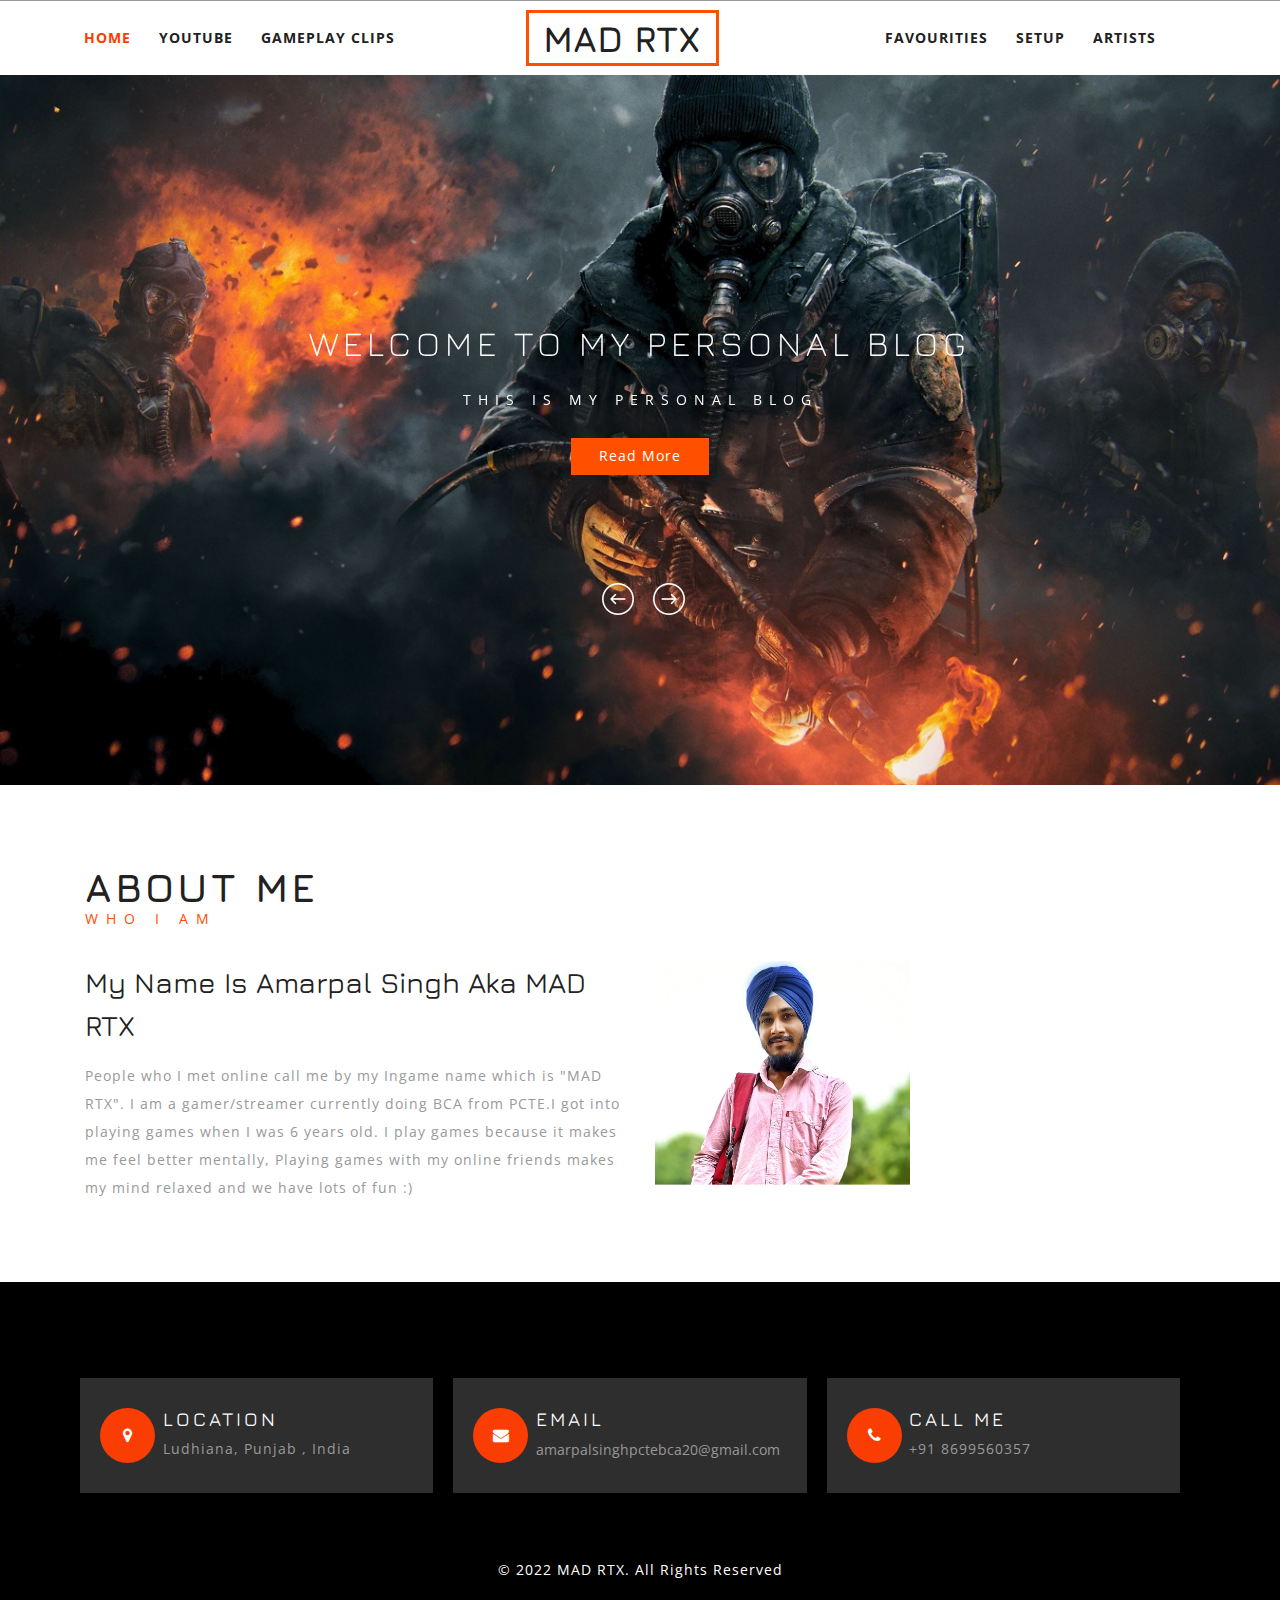
==== commit 79bb8e39: "commit" ====
--- a/index.html
+++ b/index.html
@@ -69,10 +69,10 @@
 							<li class="active"><a href="index.html"><span data-hover="Home">Home</span></a></li>
 
 							<li><a href="https://www.youtube.com/channel/UCKZusoOJUhrxP9jpR-2Uy2g" target="_blank"><span data-hover="Youtube">Youtube</span></a></li>
-							<li><a href="/clips.html"><span data-hover="Gameplay Clips">Gameplay Clips</span></a></li>
-							<li><a href="/fav.html"><span data-hover="Favourities">Favourities</span></a></li>
-							<li><a href="/setup.html"><span data-hover="Setup">Setup</span></a></li>
-							<li><a href="/artist.html"><span data-hover="Artists">Artists</span></a></li>
+							<li><a href="clips.html"><span data-hover="Gameplay Clips">Gameplay Clips</span></a></li>
+							<li><a href="fav.html"><span data-hover="Favourities">Favourities</span></a></li>
+							<li><a href="setup.html"><span data-hover="Setup">Setup</span></a></li>
+							<li><a href="artist.html"><span data-hover="Artists">Artists</span></a></li>
 						</ul>
 					</nav>
 				</div>
@@ -150,9 +150,9 @@
 						makes my mind relaxed and we have lots of fun
 						:)</justify></p>
 				</div>
-				<div class="col-md-4 agileits_banner_bottom_grid_r">
+				<div class="col-md-3 agileits_banner_bottom_grid_r">
 					<div class="agileits_banner_btm_grid_r">
-						<img src="images/me.png" alt=" " class="img-responsive">
+						<img src="images/me1.png" alt=" " class="img-responsive">
 						
 						</div>
 					</div>
--- a/css/style.css
+++ b/css/style.css
@@ -2,6 +2,10 @@
 Author: W3layouts
 Author URL: http://w3layouts.com
 --*/
+video {
+	height: auto;
+	width: 100%;
+	}
 html, body{
     font-size: 100%;
 	font-family: 'Open Sans', sans-serif;
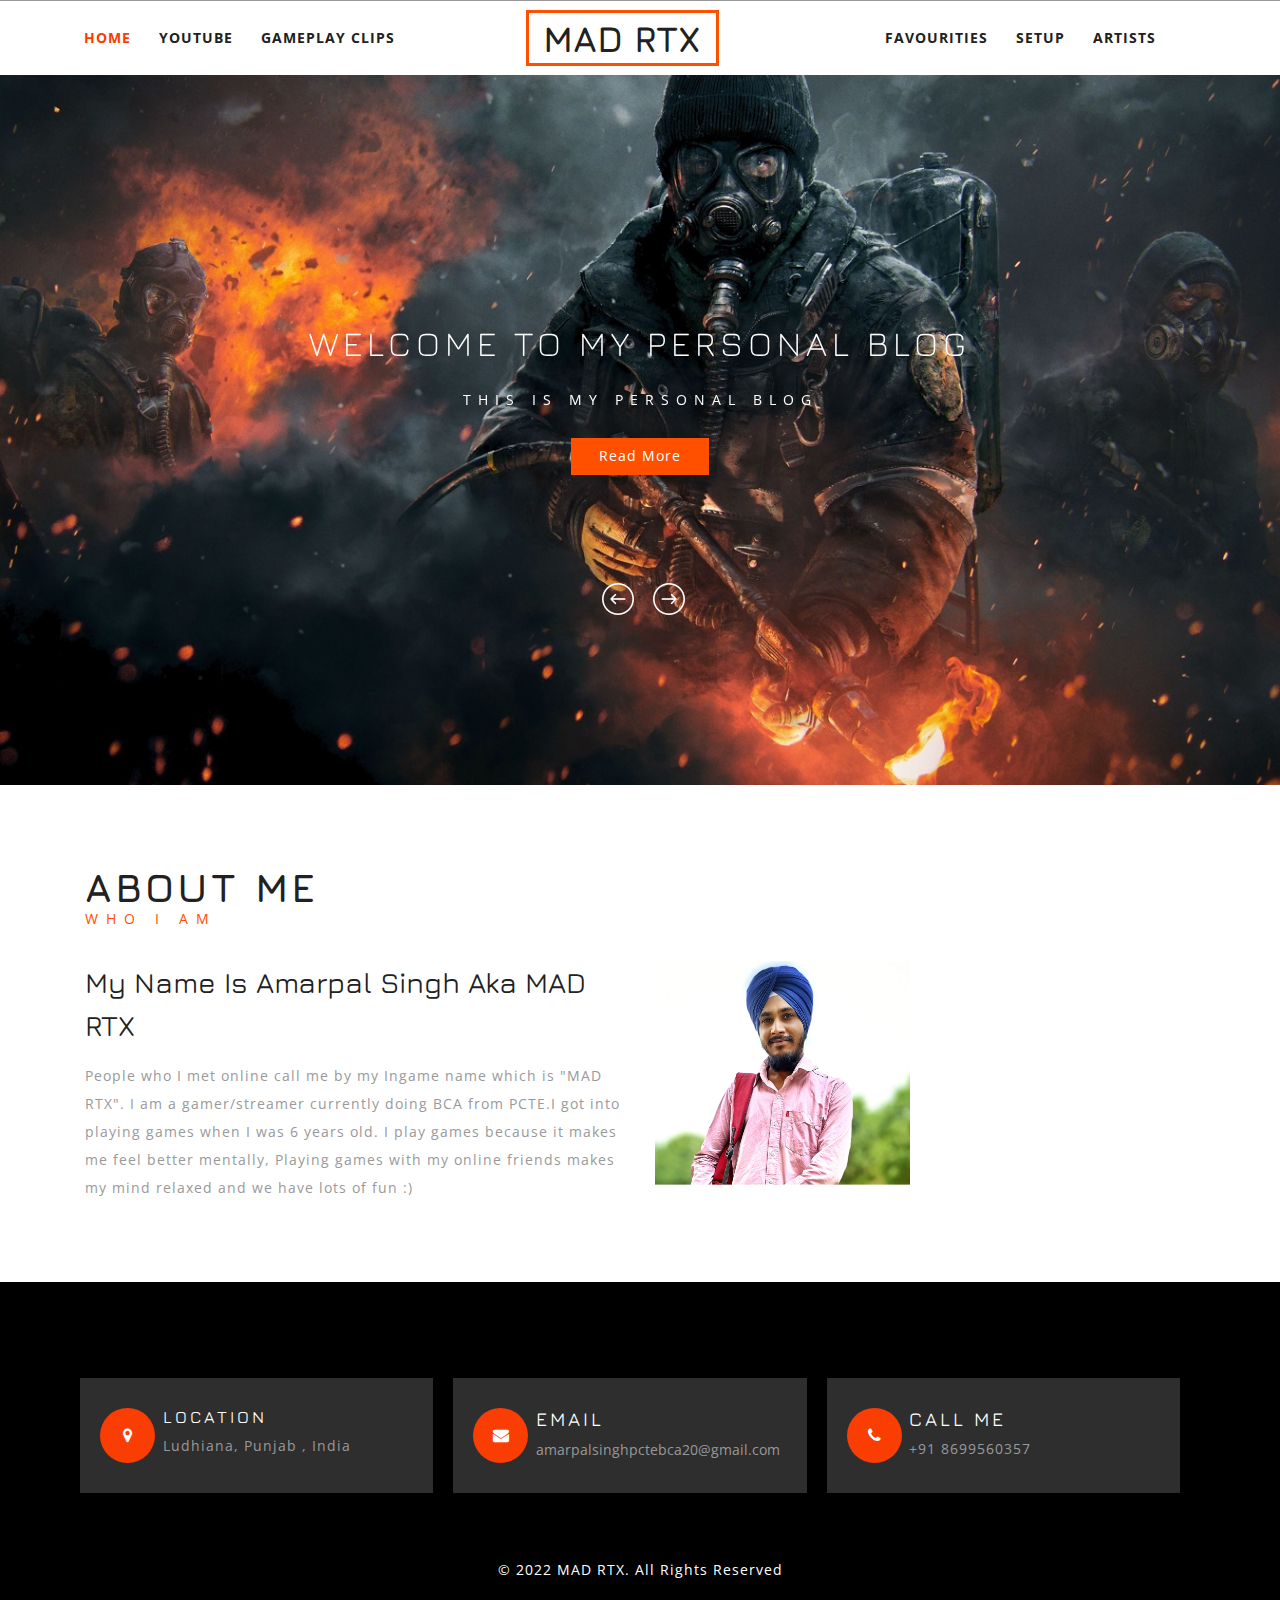
==== commit 3bf5ec9e: "commit" ====
--- a/index.html
+++ b/index.html
@@ -174,7 +174,7 @@
 							<i class="fa fa-map-marker" aria-hidden="true"></i>
 						</div>
 						<div class="w3ls_footer_grid_leftr">
-							<h4>Location</h4>
+							<a href="https://www.google.com/maps/d/embed?mid=1FwJRQ0CrLfmmpfAmaseX-XfgZXk&ehbc=2E312F"><h4>Location</h4></a>
 							<p>Ludhiana, Punjab , India</p>
 						</div>
 						<div class="clearfix"> </div>
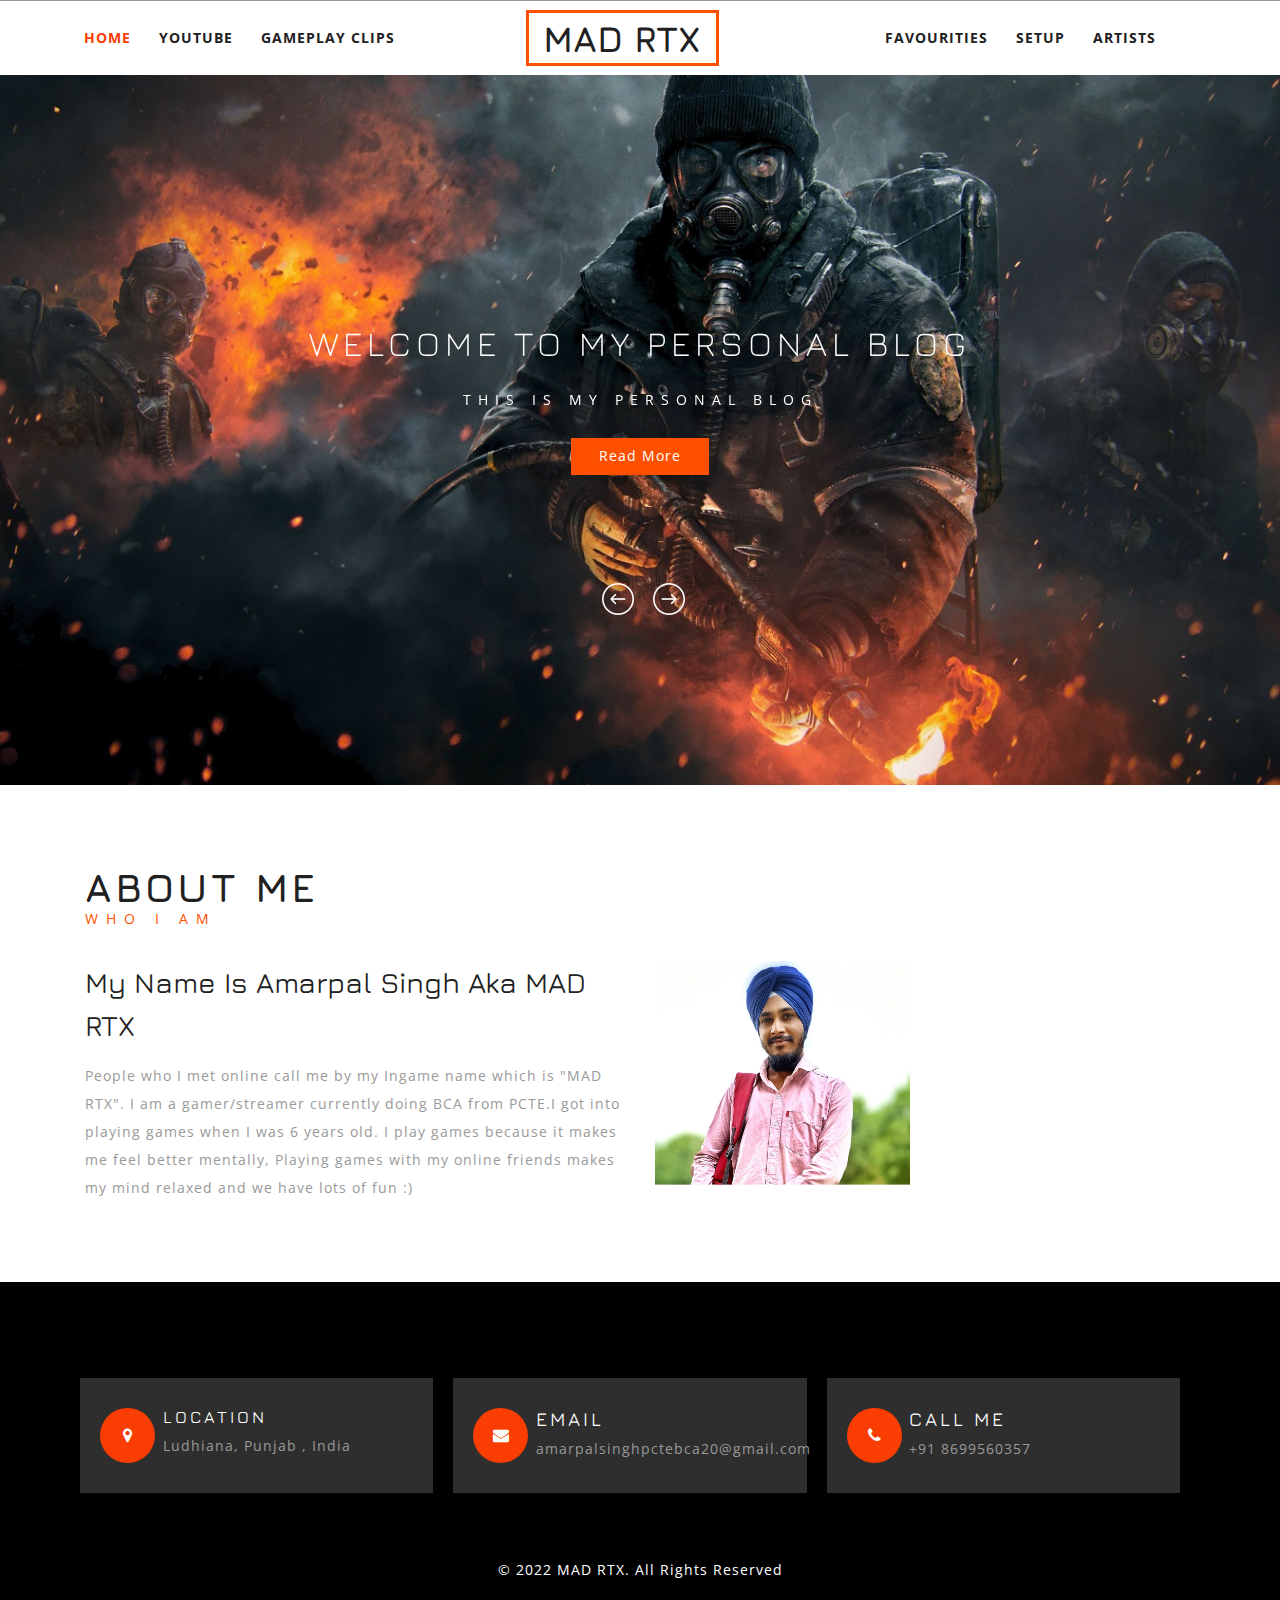
==== commit 196c51ba: "commit" ====
--- a/index.html
+++ b/index.html
@@ -1,7 +1,3 @@
-<!--
-author: W3layouts
-author URL: http://w3layouts.com
--->
 <!DOCTYPE html>
 <html lang="en">
 
@@ -174,7 +170,7 @@
 							<i class="fa fa-map-marker" aria-hidden="true"></i>
 						</div>
 						<div class="w3ls_footer_grid_leftr">
-							<a href="https://www.google.com/maps/d/embed?mid=1FwJRQ0CrLfmmpfAmaseX-XfgZXk&ehbc=2E312F"><h4>Location</h4></a>
+							<a href="https://goo.gl/maps/XEPJFkq5UeajfFbA8"><h4>Location</h4></a>
 							<p>Ludhiana, Punjab , India</p>
 						</div>
 						<div class="clearfix"> </div>
@@ -185,7 +181,7 @@
 						</div>
 						<div class="w3ls_footer_grid_leftr">
 							<h4>Email</h4>
-							<a href="amarpalsinghpctebca20@gmail.com">amarpalsinghpctebca20@gmail.com</a>
+							<p>amarpalsinghpctebca20@gmail.com</p>
 						</div>
 						<div class="clearfix"> </div>
 					</div>
